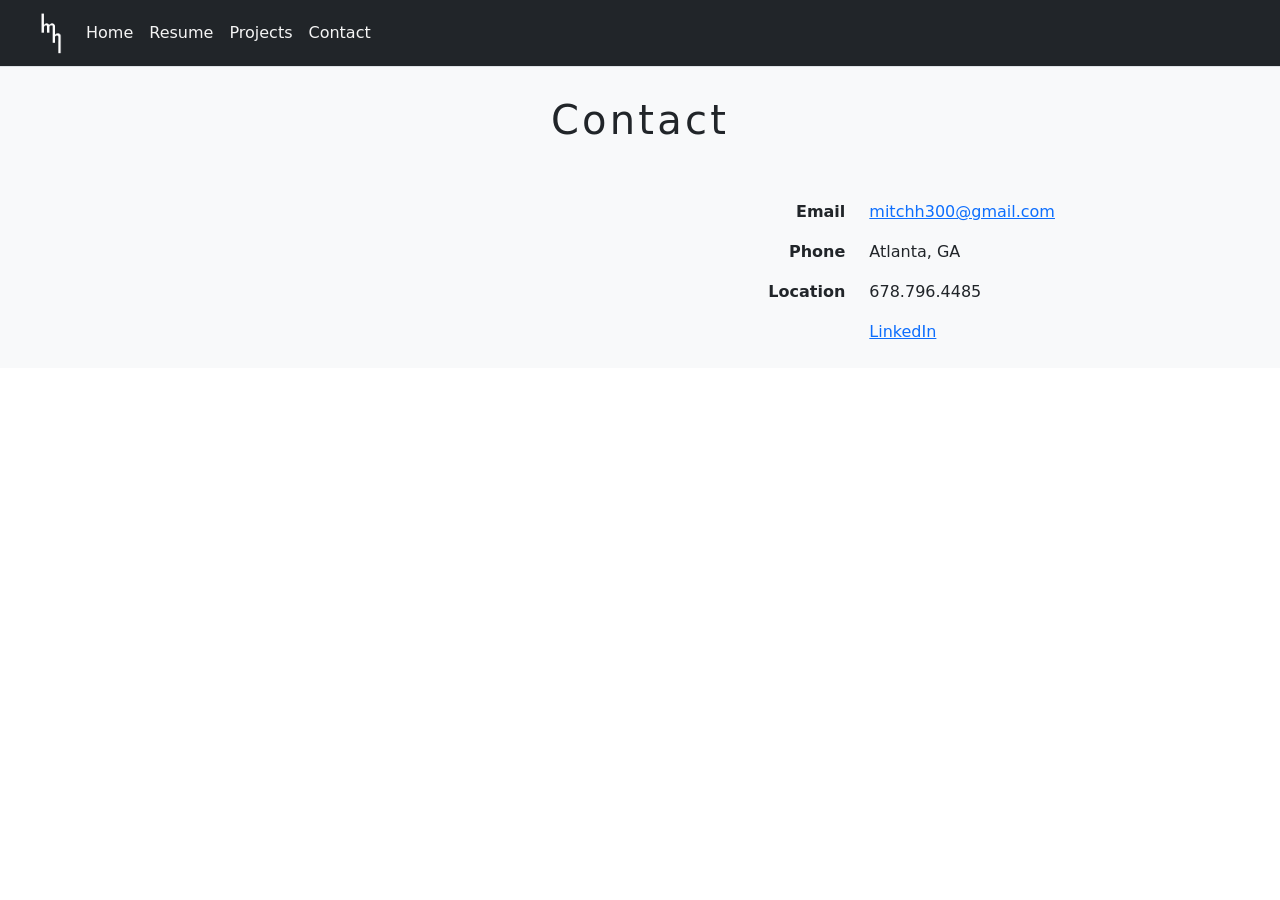
==== contact.html @ f65724e4 "switched to portfolio" ====
<!DOCTYPE html>
<html lang="en">

<head>
    <meta charset="UTF-8">
    <meta name="viewport" content="width=device-width, initial-scale=1.0">
    <title>Mitch Holley - Portfolio</title>
    <link rel="stylesheet" href="./style.css" />
    <link href="https://cdn.jsdelivr.net/npm/bootstrap@5.3.0-alpha2/dist/css/bootstrap.min.css" rel="stylesheet"
        integrity="sha384-aFq/bzH65dt+w6FI2ooMVUpc+21e0SRygnTpmBvdBgSdnuTN7QbdgL+OapgHtvPp" crossorigin="anonymous">
</head>

<body>
    <nav class="navbar mb-5 fixed-top navbar-expand bg-dark border-bottom border-body">
        <div class="container-fluid">
            <img class="ms-3" src="./images/new_logo_dark.png" height="50px" alt="logo" />
            <div class="navbar-nav me-auto">
                <a class="nav-link" href="./index.html">Home</a>
                <a class="nav-link" href="./resume.html">Resume</a>
                <a class="nav-link" href="./projects.html">Projects</a>
                <a class="nav-link" href="./contact.html">Contact</a>
            </div>
        </div>
    </nav>

    <div class="row text-center bg-body-tertiary rounded-3">
        <div class="container mt-5" style="max-width: 1000px;">
            <div>
                <h1 class="resumeTitle py-5 text-center">
                    Contact
                </h1>
            </div>
        </div>
        <div class="col-8 text-end fs-6">
            <p><strong>Email</strong></p>
            <p><strong>Phone</strong></p>
            <p class="pb-5"><strong>Location</strong></p>
        </div>
        <div class="col-4 text-start fs-6">
            <a href="mailto:your@email.com">mitchh300@gmail.com</a></p>
            <p>Atlanta, GA</p>
            <p>678.796.4485</p>
            <a href="linkedin.com/in/mitch-holley">LinkedIn</a>
        </div>
    </div>

</body>
---- style.css ----
body {
  font-family: "Segoe UI", Tahoma, Geneva, Verdana, sans-serif;
}

.headshot_img {
  height: 150px;
  border-radius: 50%;
  margin-top: 150px;
  margin-bottom: 40px;
}

.navbar-nav .nav-link {
  color: whitesmoke; /* Example: #ff0000 for red */
}

.nav-link:hover {
  color: #7cacee !important; /* your color here */
}

.dot_hr {
  border: dotted #4a7979 8px;
  border-bottom: None;
  width: 30%;
  margin: 100px auto;
}

.mySkills {
  display: grid;
  align-items: center;
  justify-content: center;
  grid-template-columns: 1fr;
  grid-template-rows: 1fr;
  text-align: center;
  row-gap: 1rem;
}

.resumeTitle {
  letter-spacing: 0.2rem;
}

.map-container {
  display: flex; /* use flexbox */
  justify-content: center; /* horizontal center */
  align-items: center; /* vertical center */
  height: 100vh; /* fill the viewport height */
  width: 100vw; /* fill the viewport width */
}
#viewDiv {
  width: 85%; /* map width */
  height: 60%; /* map height */
  min-width: 300px; /* optional min size */
  min-height: 300px;
  border: 2px solid #333; /* optional border */
}
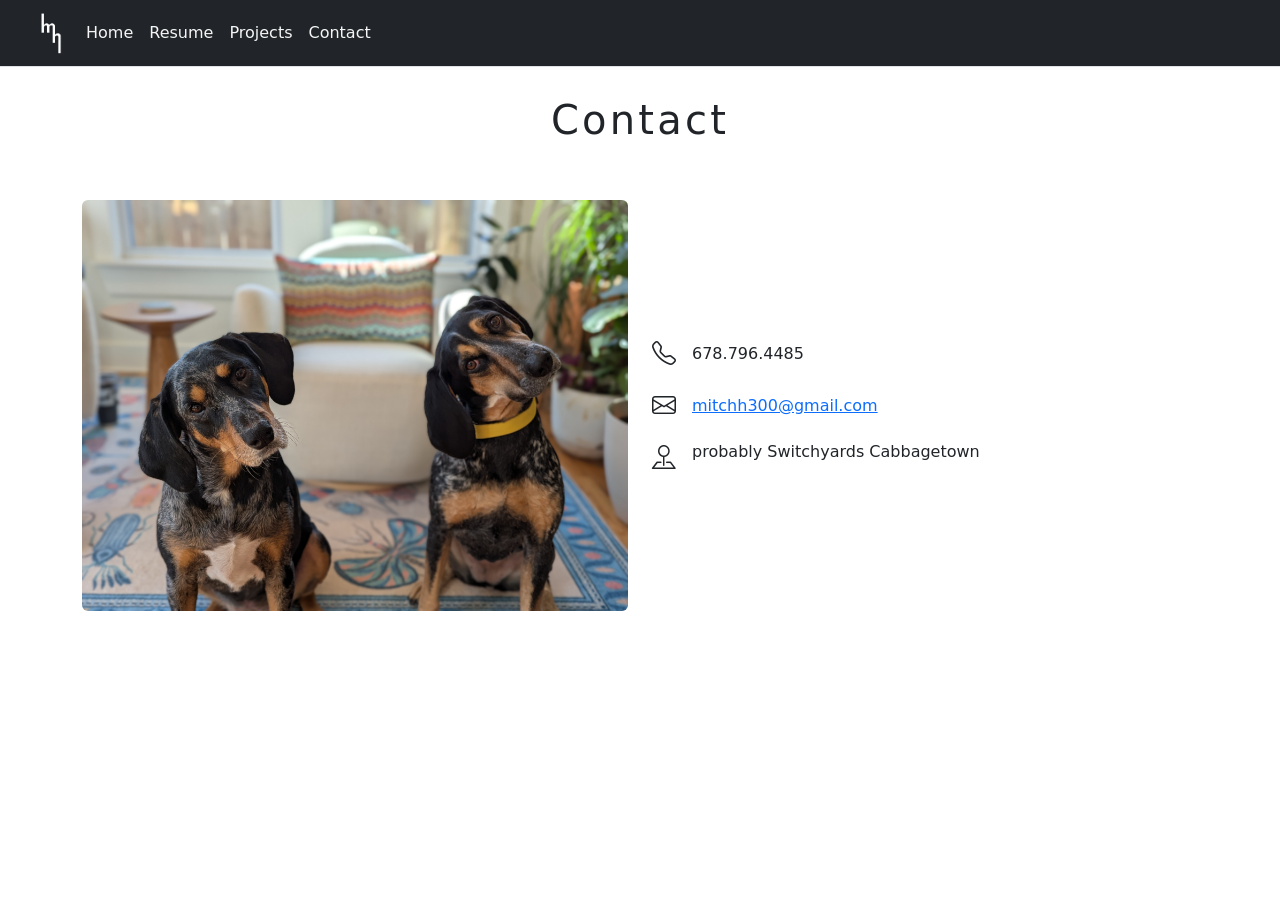
==== commit c9c6954c: "Add files via upload" ====
--- a/contact.html
+++ b/contact.html
@@ -8,6 +8,8 @@
     <link rel="stylesheet" href="./style.css" />
     <link href="https://cdn.jsdelivr.net/npm/bootstrap@5.3.0-alpha2/dist/css/bootstrap.min.css" rel="stylesheet"
         integrity="sha384-aFq/bzH65dt+w6FI2ooMVUpc+21e0SRygnTpmBvdBgSdnuTN7QbdgL+OapgHtvPp" crossorigin="anonymous">
+    <link rel="stylesheet" href="https://cdn.jsdelivr.net/npm/bootstrap-icons@1.11.3/font/bootstrap-icons.css"?=>
+
 </head>
 
 <body>
@@ -23,25 +25,37 @@
         </div>
     </nav>
 
-    <div class="row text-center bg-body-tertiary rounded-3">
-        <div class="container mt-5" style="max-width: 1000px;">
-            <div>
-                <h1 class="resumeTitle py-5 text-center">
-                    Contact
-                </h1>
-            </div>
-        </div>
-        <div class="col-8 text-end fs-6">
-            <p><strong>Email</strong></p>
-            <p><strong>Phone</strong></p>
-            <p class="pb-5"><strong>Location</strong></p>
-        </div>
-        <div class="col-4 text-start fs-6">
-            <a href="mailto:your@email.com">mitchh300@gmail.com</a></p>
-            <p>Atlanta, GA</p>
-            <p>678.796.4485</p>
-            <a href="linkedin.com/in/mitch-holley">LinkedIn</a>
+    <div class="container align-items-center mt-5" style="max-width: 1000px;">
+        <div>
+            <h1 class="resumeTitle pt-5 text-center">
+                Contact
+            </h1>
         </div>
     </div>
 
+    <div class="container py-5">
+        <div class="row">
+            <div class="col-6 text-center">
+                <img src="images/curious_dogs.jpg" class="rounded img-fluid mx-auto d-block"
+                    style="max-width: 800px; width: 100%;" alt="Cute dogs">
+            </div>
+            <div class="col-6 d-flex flex-column justify-content-center">
+  
+                <div class="d-flex align-items-center mb-3">
+                    <i class="icon bi bi-telephone me-3"></i>
+                    <span class="fs-8">678.796.4485</span>
+                </div>
+
+                <div class="d-flex align-items-center mb-3">
+                    <i class="icon bi bi-envelope me-3"></i>
+                    <a href="mailto:mitchh300@gmail.com" class="fs-8">mitchh300@gmail.com</a>
+                </div>
+
+                <div class="d-flex align-items-start">
+                    <i class="icon bi bi-pin-map me-3 flex-shrink-0"></i>
+                    <span class="fs-8 text-wrap">probably Switchyards Cabbagetown</span>
+                </div>
+            </div>
+        </div>
+    </div>
 </body>
--- a/style.css
+++ b/style.css
@@ -38,17 +38,27 @@
   letter-spacing: 0.2rem;
 }
 
-.map-container {
-  display: flex; /* use flexbox */
-  justify-content: center; /* horizontal center */
-  align-items: center; /* vertical center */
-  height: 100vh; /* fill the viewport height */
-  width: 100vw; /* fill the viewport width */
+.icon{
+  font-size: 1.5rem;
 }
+
 #viewDiv {
   width: 85%; /* map width */
-  height: 60%; /* map height */
+  height: 70vh; /* map height */
   min-width: 300px; /* optional min size */
   min-height: 300px;
-  border: 2px solid #333; /* optional border */
+  border: 1px solid #252134; /* optional border */
+  position: relative;
 }
+
+#watermark {
+  position: absolute;
+  bottom: 12px; /* Adjust distance from the bottom */
+  left: 50%; /* Center horizontally */
+  transform: translateX(-50%);
+  z-index: 10; /* Ensure it's above map components */
+  color: rgba(50, 14, 14, 0.541); /* Semi-transparent dark text */
+  font-family: sans-serif;
+  font-size: 14px;
+  pointer-events: none; /* Allows clicks to pass through to the map below */
+}
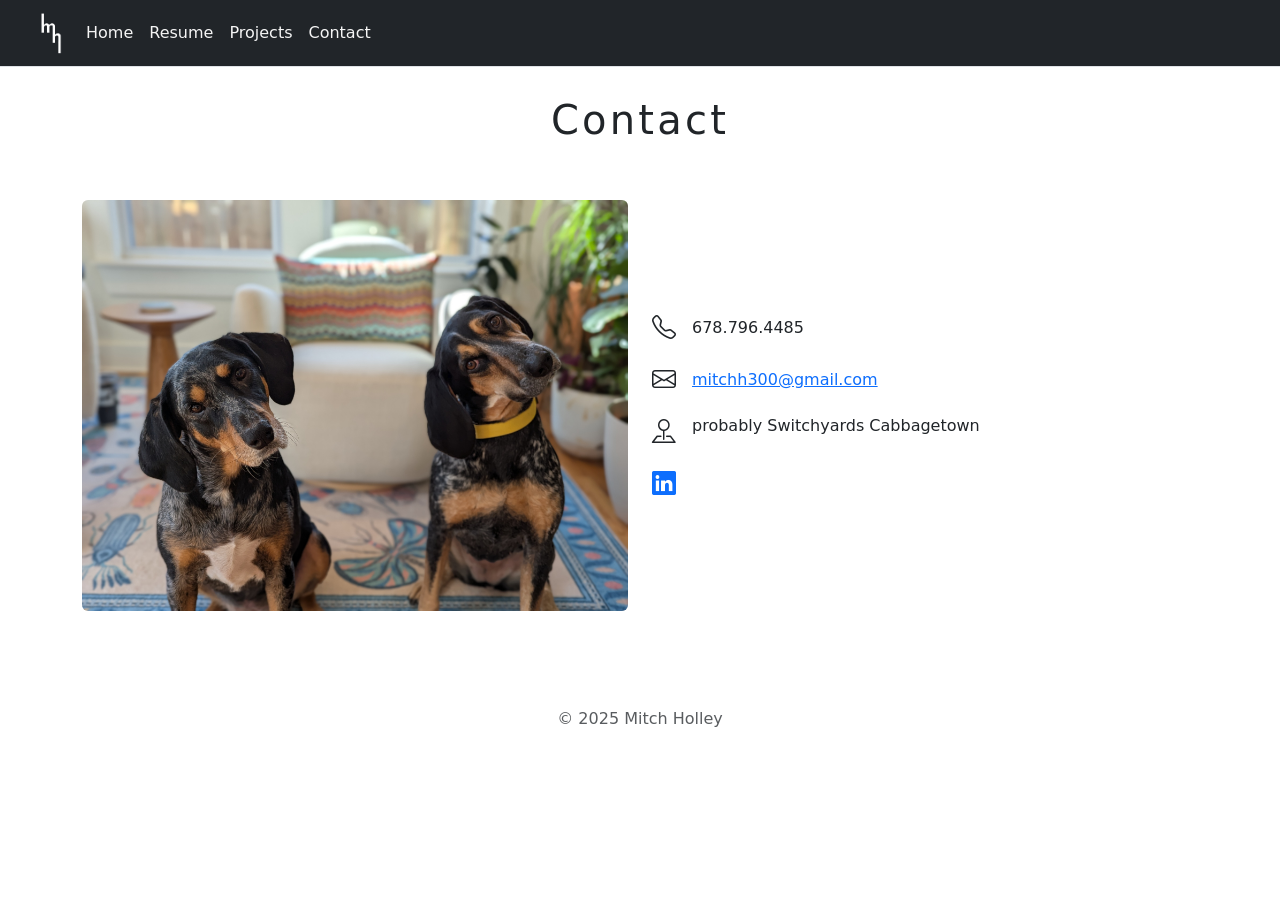
==== commit 7d482a73: "Add files via upload" ====
--- a/contact.html
+++ b/contact.html
@@ -40,22 +40,29 @@
                     style="max-width: 800px; width: 100%;" alt="Cute dogs">
             </div>
             <div class="col-6 d-flex flex-column justify-content-center">
-  
                 <div class="d-flex align-items-center mb-3">
                     <i class="icon bi bi-telephone me-3"></i>
-                    <span class="fs-8">678.796.4485</span>
+                    <span class="fs-6 fs-md-5">678.796.4485</span>
                 </div>
-
                 <div class="d-flex align-items-center mb-3">
                     <i class="icon bi bi-envelope me-3"></i>
-                    <a href="mailto:mitchh300@gmail.com" class="fs-8">mitchh300@gmail.com</a>
+                    <a href="mailto:mitchh300@gmail.com" class="fs-6 fs-md-5">mitchh300@gmail.com</a>
                 </div>
-
+                <div class="d-flex align-items-start mb-3">
+                    <i class="icon bi bi-pin-map me-3 flex-shrink-0"></i>
+                    <span class="fs-6 fs-md-5 text-wrap">probably Switchyards Cabbagetown</span>
+                </div>
                 <div class="d-flex align-items-start">
-                    <i class="icon bi bi-pin-map me-3 flex-shrink-0"></i>
-                    <span class="fs-8 text-wrap">probably Switchyards Cabbagetown</span>
+                    <a href="https://www.linkedin.com/in/mitch-holley" target="_blank" class="fs-8">
+                        <i class="icon bi bi-linkedin me-3 flex-shrink-0" href="www.linkedin.com"></i>
+                    </a>
                 </div>
             </div>
         </div>
     </div>
+    <div class="container">
+        <footer class="foot-class">
+            <p class="text-center text-body-secondary">© 2025 Mitch Holley</p>
+        </footer>
+    </div>
 </body>
--- a/style.css
+++ b/style.css
@@ -43,12 +43,12 @@
 }
 
 #viewDiv {
-  width: 85%; /* map width */
-  height: 70vh; /* map height */
-  min-width: 300px; /* optional min size */
+  height: 70vh;
+  min-width: 300px;
   min-height: 300px;
-  border: 1px solid #252134; /* optional border */
+  border: 1px solid #252134;
   position: relative;
+  margin: 0 auto; /* ✅ centers horizontally */
 }
 
 #watermark {
@@ -62,3 +62,8 @@
   font-size: 14px;
   pointer-events: none; /* Allows clicks to pass through to the map below */
 }
+
+.foot-class {
+  margin-top: 3rem;
+  margin-bottom: 1rem;
+}
